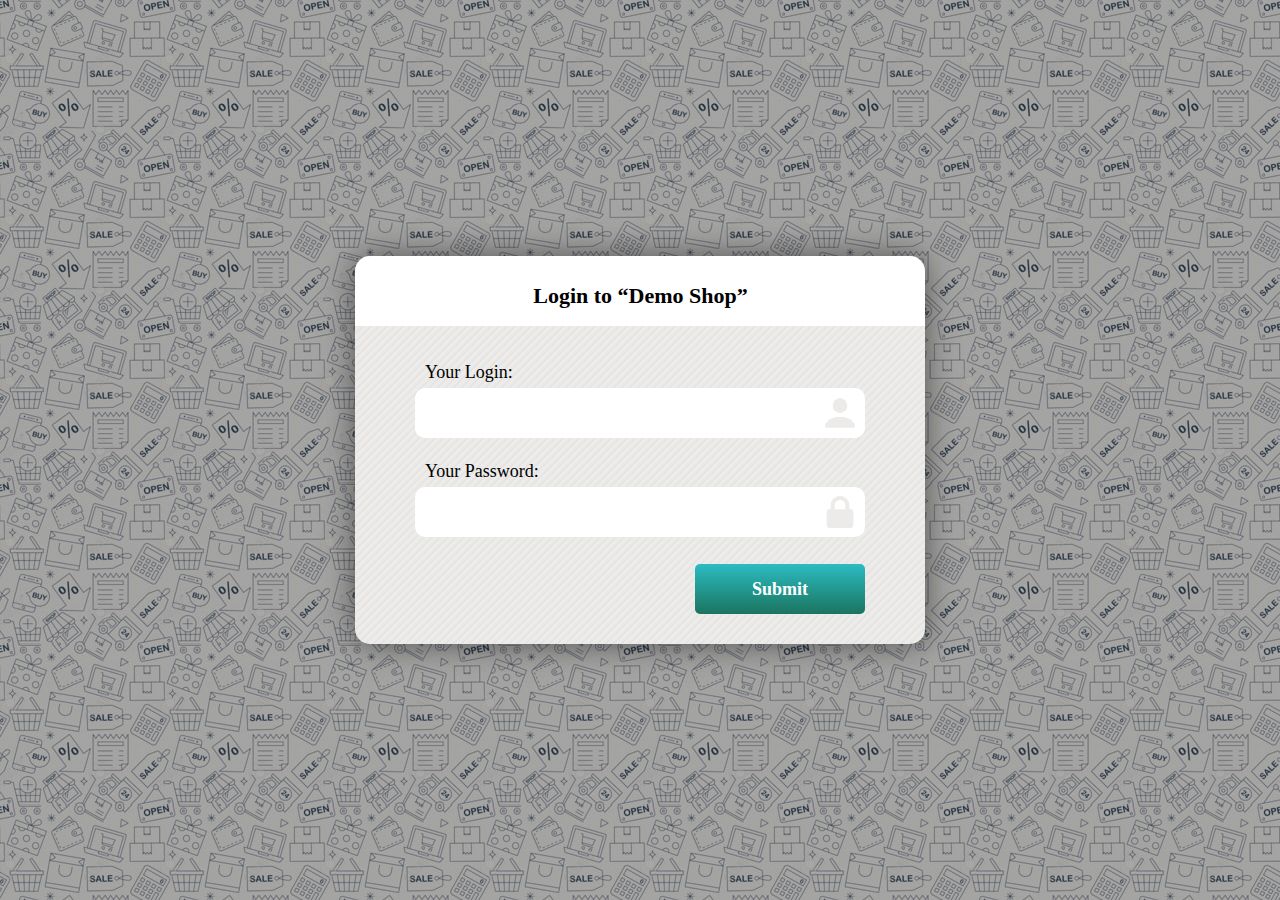
==== project/login.html @ e92ec936 "login page with styles added" ====
<!DOCTYPE html>
<html lang="en">
<head>
	<title>Login to Demo Store</title>
	<meta charset="utf-8">
	<link rel="stylesheet" type="text/css" href="css/login-styles.css">
	<meta name="viewport" content="width=device-width, initial-scale=1.0">
</head>
<body>
	<div class="content">
		<header class="header">
			<div class="header__wrapper">
				<div class="shopping-cart"><img class="shopping-cart-img" src="components/imgs/logo.svg" alt="Shop Logo"/></div>
				<div class="header__logout"><img id="header__logout-img" src="components/imgs/header-logout.svg" alt="Logout icon"/></div>
				<div class="header__greeting">Hello, <span class="username">John_Doe</span></div>
			</div>
		</header>
		<main class="shopping-window"></main>
		<footer class="footer">
			<div class="footer__text"><span>Copyright &ldquo;<span class="shop-name">Demo Shop</span>&rdquo;, 2018</span></div>	
		</footer>
	</div>

	<div class="modal">
		<div class="modal__blurred-background"></div>
		<div class="modal__container">
			<div class="modal__header">
				<span>Login to &ldquo;Demo Shop&rdquo;</span>
			</div>
			<div class="modal__content">
				<form class="login-form">
					<span class="login-form__legend">Your Login:</span>
					<input type="text" class="login-form__input" id="username" name="login" pattern="[a-zA-Z0-9]{3,50}" />
					<span class="login-form__legend">Your Password:</span>
					<input type="password" class="login-form__input" id="password" name="login" pattern="[a-zA-Z0-9]{6,50}" />
					<input type="Submit" class="login-form__button" name="Submit" value="Submit" />
				</form>	
			</div>	
		</div>
	</div>
</body>
</html>
---- project/css/login-styles.css ----
@import "default.css";
@import "modal-component.css";
@import "login.css"
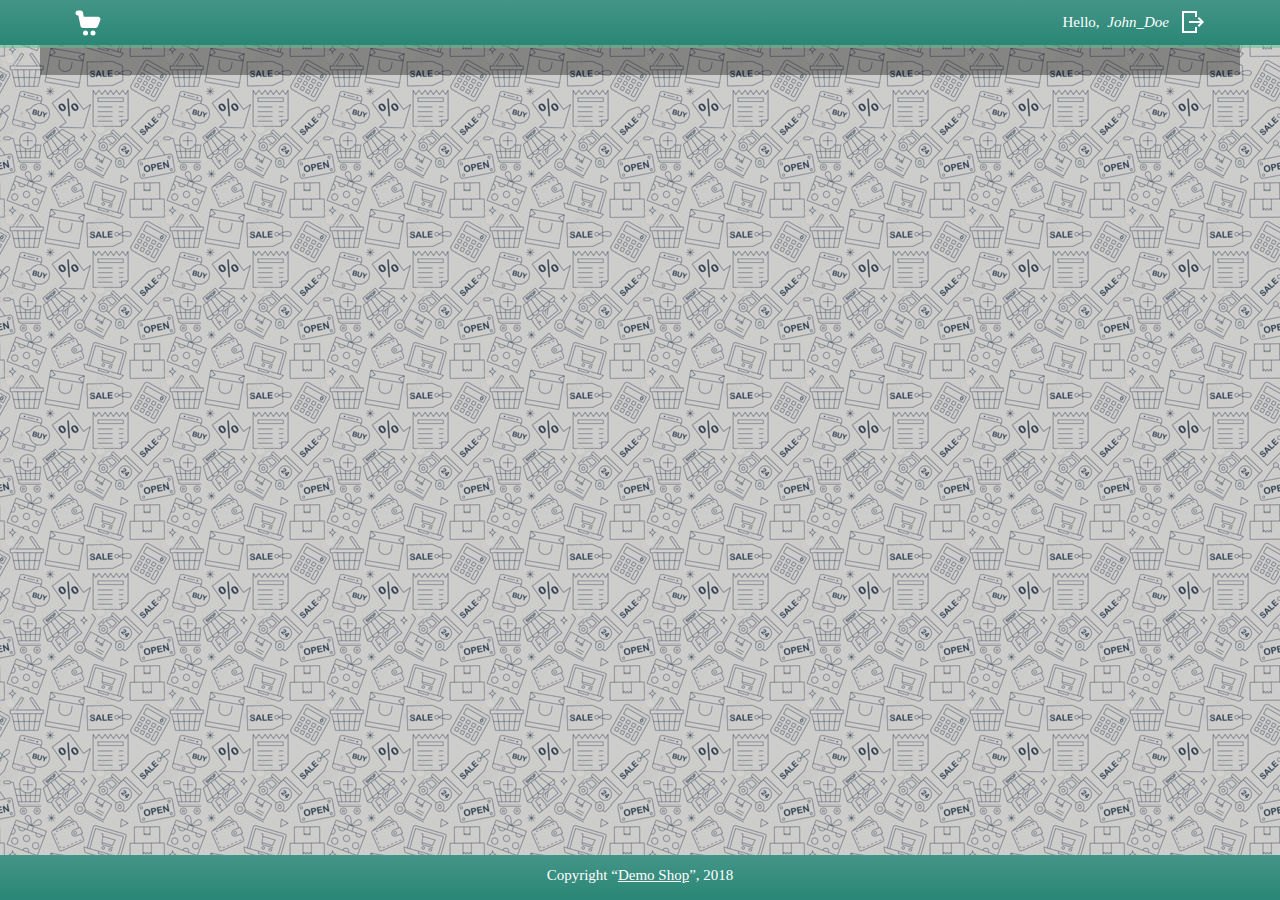
==== commit 233ab113: "products-list style sheet added" ====
--- a/project/login.html
+++ b/project/login.html
@@ -3,7 +3,7 @@
 <head>
 	<title>Login to Demo Store</title>
 	<meta charset="utf-8">
-	<link rel="stylesheet" type="text/css" href="css/login-styles.css">
+	<link rel="stylesheet" type="text/css" href="css/styles.css">
 	<meta name="viewport" content="width=device-width, initial-scale=1.0">
 </head>
 <body>
@@ -29,9 +29,9 @@
 			</div>
 			<div class="modal__content">
 				<form class="login-form">
-					<span class="login-form__legend">Your Login:</span>
+					<label for="username" class="login-form__legend">Your Login:</label>
 					<input type="text" class="login-form__input" id="username" name="login" pattern="[a-zA-Z0-9]{3,50}" />
-					<span class="login-form__legend">Your Password:</span>
+					<label for="password" class="login-form__legend">Your Password:</label>
 					<input type="password" class="login-form__input" id="password" name="login" pattern="[a-zA-Z0-9]{6,50}" />
 					<input type="Submit" class="login-form__button" name="Submit" value="Submit" />
 				</form>	
--- a/project/css/styles.css
+++ b/project/css/styles.css
@@ -0,0 +1,7 @@
+@import "default.css";
+@import "general-layout.css";
+/*@import "modal-component.css";*/
+/*Login*/
+/*@import "login.css";*/
+@import "products-list.css"
+
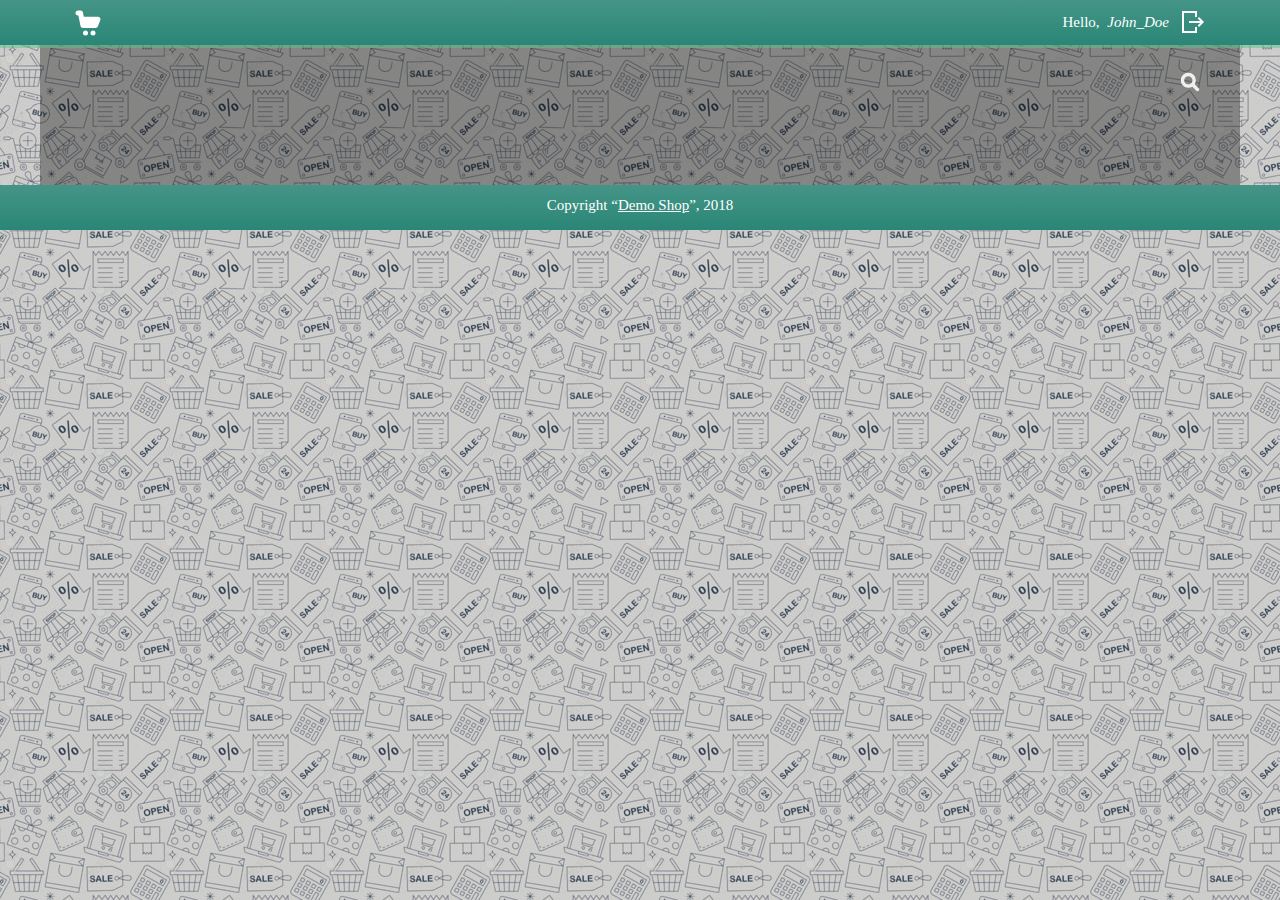
==== commit fd3aaf67: "final version" ====
--- a/project/login.html
+++ b/project/login.html
@@ -10,7 +10,7 @@
 	<div class="content">
 		<header class="header">
 			<div class="header__wrapper">
-				<div class="shopping-cart"><img class="shopping-cart-img" src="components/imgs/logo.svg" alt="Shop Logo"/></div>
+				<div class="shopping-cart"><img class="shopping-cart__img" src="components/imgs/logo.svg" alt="Shop Logo"/></div>
 				<div class="header__logout"><img id="header__logout-img" src="components/imgs/header-logout.svg" alt="Logout icon"/></div>
 				<div class="header__greeting">Hello, <span class="username">John_Doe</span></div>
 			</div>
@@ -22,7 +22,7 @@
 	</div>
 
 	<div class="modal">
-		<div class="modal__blurred-background"></div>
+		<div class="modal-background"></div>
 		<div class="modal__container">
 			<div class="modal__header">
 				<span>Login to &ldquo;Demo Shop&rdquo;</span>
@@ -33,7 +33,7 @@
 					<input type="text" class="login-form__input" id="username" name="login" pattern="[a-zA-Z0-9]{3,50}" />
 					<label for="password" class="login-form__legend">Your Password:</label>
 					<input type="password" class="login-form__input" id="password" name="login" pattern="[a-zA-Z0-9]{6,50}" />
-					<input type="Submit" class="login-form__button" name="Submit" value="Submit" />
+					<input type="Submit" class="product__button" name="Submit" value="Submit" />
 				</form>	
 			</div>	
 		</div>
--- a/project/css/styles.css
+++ b/project/css/styles.css
@@ -1,7 +1,42 @@
 @import "default.css";
+
+
+/*-----Styles for the login page-----*/
+
+/*@import "modal-component.css";
+@import "login.css";*/
+
+/*-----Styles for the main page-----*/
+
 @import "general-layout.css";
-/*@import "modal-component.css";*/
-/*Login*/
-/*@import "login.css";*/
-@import "products-list.css"
+@import "products-list.css";
+@import "filters.css";
 
+/*-----Styles for customer purchase page view-----*/
+
+/*@import "general-layout.css";
+@import "products-list.css";
+@import "product-customer.css";*/
+
+/*-----Styles for admin page-----*/
+
+/*@import "general-layout.css";
+@import "modal-component.css";
+@import "products-list.css";
+@import "product-customer.css";
+@import "product-admin.css";*/
+
+/*-----Styles for manager's view-----*/
+
+/*@import "general-layout.css";
+@import "products-list.css";
+@import "product-customer.css";
+@import "manager.css";*/
+
+
+
+
+
+
+
+
